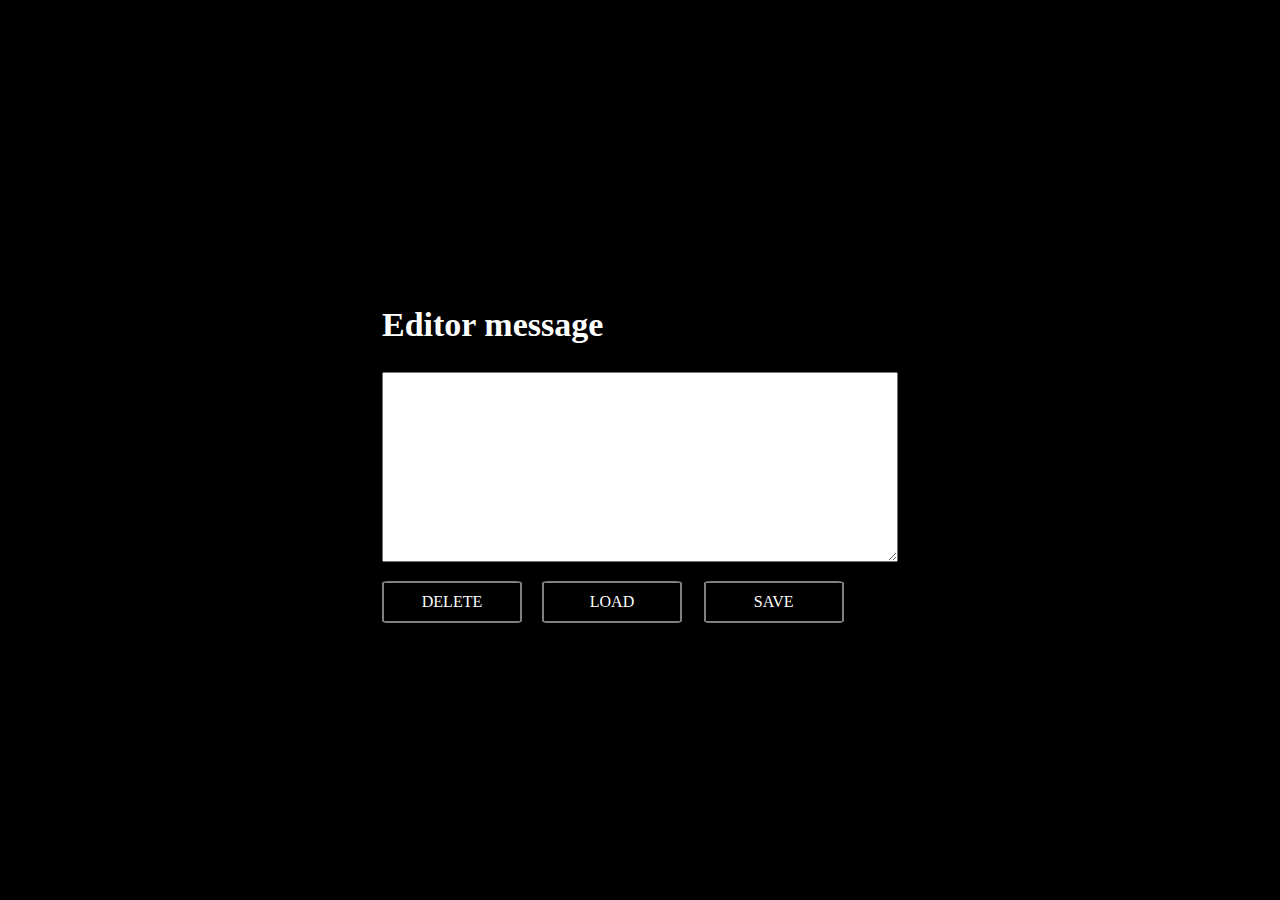
==== index.html @ 8d7d9586 "Updates" ====
<!DOCTYPE html>
<html lang="en">

<head>
  <meta charset="UTF-8" />
  <meta name="viewport" content="width=device-width, initial-scale=1.0" />
  <meta http-equiv="X-UA-Compatible" content="ie=edge" />
  <title>Site title</title>
  <meta name="description" content="Description" />

  <!-- Title -->
  <meta property="og:title" content="" />
  <!-- OPTIONAL description. 2-4 sentences. -->
  <meta property="og:description" content="" />
  <!-- full url with http(s) ie. https://maciejkorsan.github.io/my-repo/ -->
  <meta property="og:url" content="" />
  <!-- full url to the image with http(s) ie. https://maciejkorsan.github.io/my-repo/assets/img/fb.png. Facebook suggests at least 1200 x 630. -->
  <meta property="og:image" content="https://maciejkorsan.com/wtf-gulp-starter/assets/img/cover.png" />

  <link rel="manifest" href="manifest.json" />
  <meta name="apple-mobile-web-app-capable" content="yes" />

  <link rel="stylesheet" href="css/main.css" />
</head>

<body>
  <form class="form-editor">
    <header class="header">
      <h2 class="header__title">Editor message</h2>
      <textarea class="header__textarea header__textarea--js" name="" id="" cols="55" rows="10"></textarea>
    </header>
    <button class="button button--delete button--delete-js">Delete</button>
    <button class="button button--load button--load-js">Load</button>
    <button class="button button--save button--save-js">Save</button>
  </form>

  <script src="js/main.js"></script>
</body>

</html>
---- css/main.css ----
/*! normalize.css v8.0.1 | MIT License | github.com/necolas/normalize.css */
/* Document
   ========================================================================== */
/**
 * 1. Correct the line height in all browsers.
 * 2. Prevent adjustments of font size after orientation changes in iOS.
 */
html {
  line-height: 1.15;
  /* 1 */
  -webkit-text-size-adjust: 100%;
  /* 2 */ }

/* Sections
   ========================================================================== */
/**
 * Remove the margin in all browsers.
 */
body {
  margin: 0; }

/**
 * Render the `main` element consistently in IE.
 */
main {
  display: block; }

/**
 * Correct the font size and margin on `h1` elements within `section` and
 * `article` contexts in Chrome, Firefox, and Safari.
 */
h1 {
  font-size: 2em;
  margin: 0.67em 0; }

/* Grouping content
   ========================================================================== */
/**
 * 1. Add the correct box sizing in Firefox.
 * 2. Show the overflow in Edge and IE.
 */
hr {
  -webkit-box-sizing: content-box;
          box-sizing: content-box;
  /* 1 */
  height: 0;
  /* 1 */
  overflow: visible;
  /* 2 */ }

/**
 * 1. Correct the inheritance and scaling of font size in all browsers.
 * 2. Correct the odd `em` font sizing in all browsers.
 */
pre {
  font-family: monospace, monospace;
  /* 1 */
  font-size: 1em;
  /* 2 */ }

/* Text-level semantics
   ========================================================================== */
/**
 * Remove the gray background on active links in IE 10.
 */
a {
  background-color: transparent; }

/**
 * 1. Remove the bottom border in Chrome 57-
 * 2. Add the correct text decoration in Chrome, Edge, IE, Opera, and Safari.
 */
abbr[title] {
  border-bottom: none;
  /* 1 */
  text-decoration: underline;
  /* 2 */
  -webkit-text-decoration: underline dotted;
          text-decoration: underline dotted;
  /* 2 */ }

/**
 * Add the correct font weight in Chrome, Edge, and Safari.
 */
b,
strong {
  font-weight: bolder; }

/**
 * 1. Correct the inheritance and scaling of font size in all browsers.
 * 2. Correct the odd `em` font sizing in all browsers.
 */
code,
kbd,
samp {
  font-family: monospace, monospace;
  /* 1 */
  font-size: 1em;
  /* 2 */ }

/**
 * Add the correct font size in all browsers.
 */
small {
  font-size: 80%; }

/**
 * Prevent `sub` and `sup` elements from affecting the line height in
 * all browsers.
 */
sub,
sup {
  font-size: 75%;
  line-height: 0;
  position: relative;
  vertical-align: baseline; }

sub {
  bottom: -0.25em; }

sup {
  top: -0.5em; }

/* Embedded content
   ========================================================================== */
/**
 * Remove the border on images inside links in IE 10.
 */
img {
  border-style: none; }

/* Forms
   ========================================================================== */
/**
 * 1. Change the font styles in all browsers.
 * 2. Remove the margin in Firefox and Safari.
 */
button,
input,
optgroup,
select,
textarea {
  font-family: inherit;
  /* 1 */
  font-size: 100%;
  /* 1 */
  line-height: 1.15;
  /* 1 */
  margin: 0;
  /* 2 */ }

/**
 * Show the overflow in IE.
 * 1. Show the overflow in Edge.
 */
button,
input {
  /* 1 */
  overflow: visible; }

/**
 * Remove the inheritance of text transform in Edge, Firefox, and IE.
 * 1. Remove the inheritance of text transform in Firefox.
 */
button,
select {
  /* 1 */
  text-transform: none; }

/**
 * Correct the inability to style clickable types in iOS and Safari.
 */
button,
[type="button"],
[type="reset"],
[type="submit"] {
  -webkit-appearance: button; }

/**
 * Remove the inner border and padding in Firefox.
 */
button::-moz-focus-inner,
[type="button"]::-moz-focus-inner,
[type="reset"]::-moz-focus-inner,
[type="submit"]::-moz-focus-inner {
  border-style: none;
  padding: 0; }

/**
 * Restore the focus styles unset by the previous rule.
 */
button:-moz-focusring,
[type="button"]:-moz-focusring,
[type="reset"]:-moz-focusring,
[type="submit"]:-moz-focusring {
  outline: 1px dotted ButtonText; }

/**
 * Correct the padding in Firefox.
 */
fieldset {
  padding: 0.35em 0.75em 0.625em; }

/**
 * 1. Correct the text wrapping in Edge and IE.
 * 2. Correct the color inheritance from `fieldset` elements in IE.
 * 3. Remove the padding so developers are not caught out when they zero out
 *    `fieldset` elements in all browsers.
 */
legend {
  -webkit-box-sizing: border-box;
          box-sizing: border-box;
  /* 1 */
  color: inherit;
  /* 2 */
  display: table;
  /* 1 */
  max-width: 100%;
  /* 1 */
  padding: 0;
  /* 3 */
  white-space: normal;
  /* 1 */ }

/**
 * Add the correct vertical alignment in Chrome, Firefox, and Opera.
 */
progress {
  vertical-align: baseline; }

/**
 * Remove the default vertical scrollbar in IE 10+.
 */
textarea {
  overflow: auto; }

/**
 * 1. Add the correct box sizing in IE 10.
 * 2. Remove the padding in IE 10.
 */
[type="checkbox"],
[type="radio"] {
  -webkit-box-sizing: border-box;
          box-sizing: border-box;
  /* 1 */
  padding: 0;
  /* 2 */ }

/**
 * Correct the cursor style of increment and decrement buttons in Chrome.
 */
[type="number"]::-webkit-inner-spin-button,
[type="number"]::-webkit-outer-spin-button {
  height: auto; }

/**
 * 1. Correct the odd appearance in Chrome and Safari.
 * 2. Correct the outline style in Safari.
 */
[type="search"] {
  -webkit-appearance: textfield;
  /* 1 */
  outline-offset: -2px;
  /* 2 */ }

/**
 * Remove the inner padding in Chrome and Safari on macOS.
 */
[type="search"]::-webkit-search-decoration {
  -webkit-appearance: none; }

/**
 * 1. Correct the inability to style clickable types in iOS and Safari.
 * 2. Change font properties to `inherit` in Safari.
 */
::-webkit-file-upload-button {
  -webkit-appearance: button;
  /* 1 */
  font: inherit;
  /* 2 */ }

/* Interactive
   ========================================================================== */
/*
 * Add the correct display in Edge, IE 10+, and Firefox.
 */
details {
  display: block; }

/*
 * Add the correct display in all browsers.
 */
summary {
  display: list-item; }

/* Misc
   ========================================================================== */
/**
 * Add the correct display in IE 10+.
 */
template {
  display: none; }

/**
 * Add the correct display in IE 10.
 */
[hidden] {
  display: none; }

html {
  -webkit-box-sizing: border-box;
          box-sizing: border-box; }

*, *:before, *:after {
  -webkit-box-sizing: inherit;
          box-sizing: inherit; }

body {
  background: #000;
  display: -webkit-box;
  display: -ms-flexbox;
  display: flex;
  color: white;
  -webkit-box-pack: center;
      -ms-flex-pack: center;
          justify-content: center;
  -webkit-box-align: center;
      -ms-flex-align: center;
          align-items: center;
  min-height: 100vh;
  width: 100%; }

.form-editor {
  max-width: 600px;
  padding: 16px; }

.header__title {
  font-size: 34px; }

.button {
  background: none;
  border: none;
  border-radius: 5%;
  color: #fff;
  height: 42px;
  margin-top: 15px;
  text-transform: uppercase;
  width: 140px; }
  .button--delete {
    border: 2px solid gray; }
  .button--load {
    margin-left: 1em;
    border: 2px solid gray; }
  .button--save {
    margin-left: 1.1em;
    border: 2px solid gray; }

/*# sourceMappingURL=main.css.map */
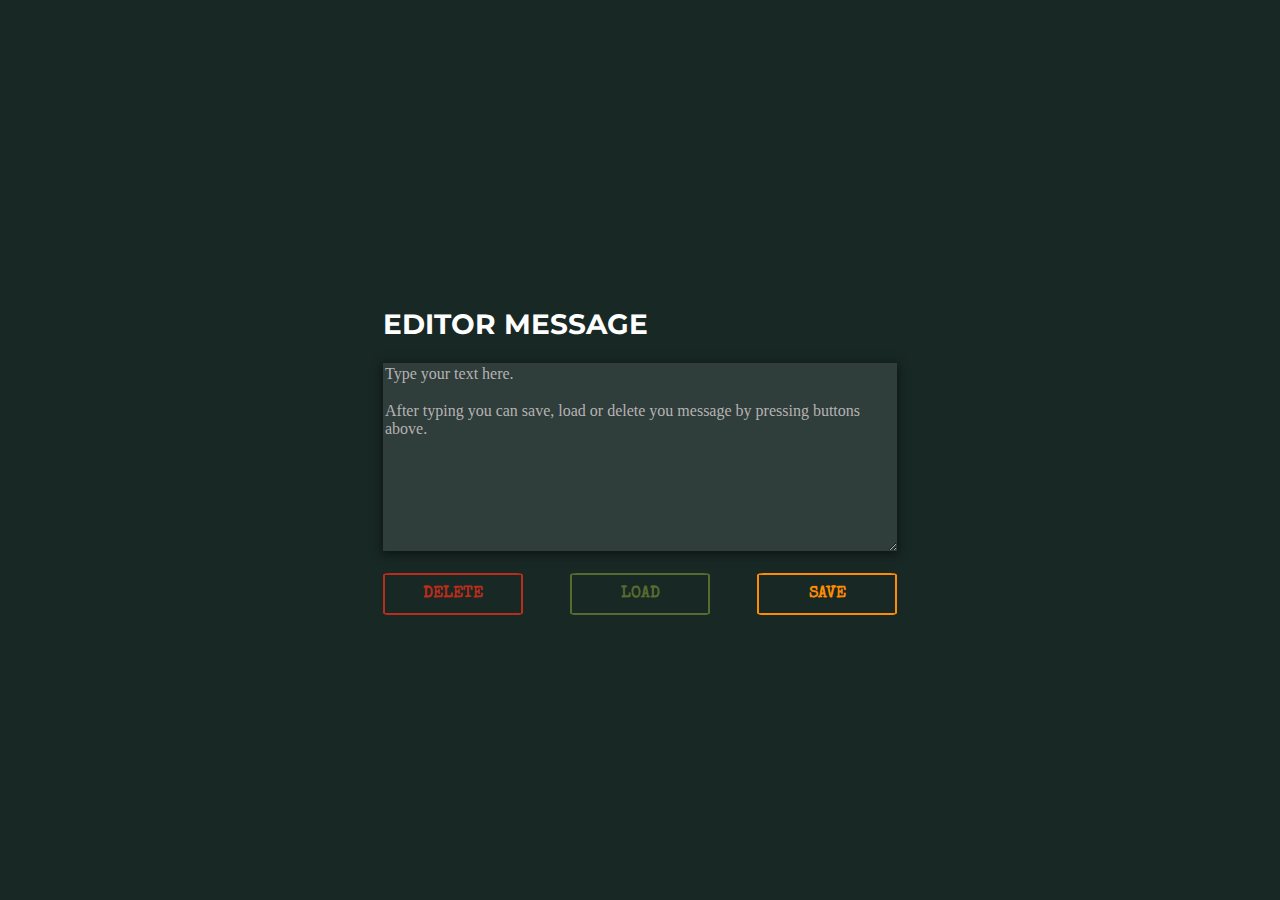
==== commit cac5b03c: "Updates" ====
--- a/index.html
+++ b/index.html
@@ -27,11 +27,15 @@
   <form class="form-editor">
     <header class="header">
       <h2 class="header__title">Editor message</h2>
-      <textarea class="header__textarea header__textarea--js" name="" id="" cols="55" rows="10"></textarea>
+      <textarea class="header__textarea header__textarea--js" name="textarea" id="textarea" cols="55" rows="10" placeholder="Type your text here.
+
+After typing you can save, load or delete you message by pressing buttons above."></textarea>
     </header>
-    <button class="button button--delete button--delete-js">Delete</button>
-    <button class="button button--load button--load-js">Load</button>
-    <button class="button button--save button--save-js">Save</button>
+    <span class="flexButtons">
+      <button class="button button--delete button--delete-js">Delete</button>
+      <button class="button button--load button--load-js">Load</button>
+      <button class="button button--save button--save-js">Save</button>
+    </span>
   </form>
 
   <script src="js/main.js"></script>
--- a/css/main.css
+++ b/css/main.css
@@ -5,6 +5,7 @@
  * 1. Correct the line height in all browsers.
  * 2. Prevent adjustments of font size after orientation changes in iOS.
  */
+@import url("https://fonts.googleapis.com/css?family=Montserrat|Special+Elite&display=swap");
 html {
   line-height: 1.15;
   /* 1 */
@@ -316,7 +317,7 @@
           box-sizing: inherit; }
 
 body {
-  background: #000;
+  background: #182825;
   display: -webkit-box;
   display: -ms-flexbox;
   display: flex;
@@ -327,32 +328,115 @@
   -webkit-box-align: center;
       -ms-flex-align: center;
           align-items: center;
-  min-height: 100vh;
-  width: 100%; }
+  min-height: 100vh; }
 
 .form-editor {
   max-width: 600px;
   padding: 16px; }
 
 .header__title {
-  font-size: 34px; }
+  font-family: 'Montserrat', sans-serif;
+  font-size: 28px;
+  text-transform: uppercase; }
+
+.flexButtons {
+  display: -webkit-box;
+  display: -ms-flexbox;
+  display: flex;
+  -webkit-box-pack: justify;
+      -ms-flex-pack: justify;
+          justify-content: space-between; }
+
+[class^="button"] {
+  background-color: inherit;
+  background-position: 100% 0;
+  background-size: 300%;
+  cursor: pointer;
+  font-size: 16px;
+  font-weight: bold;
+  -webkit-transition: .8s;
+  -o-transition: .8s;
+  transition: .8s; }
+
+[class^="button"]:hover {
+  background-position: 0 100%; }
 
 .button {
-  background: none;
-  border: none;
+  border: 2px solid rgba(255, 255, 255, 0.1);
+  background-image: -webkit-linear-gradient(45deg, rgba(255, 255, 255, 0.3) 50%, transparent 50%);
+  background-image: -o-linear-gradient(45deg, rgba(255, 255, 255, 0.3) 50%, transparent 50%);
+  background-image: linear-gradient(45deg, rgba(255, 255, 255, 0.3) 50%, transparent 50%);
+  color: rgba(255, 255, 255, 0.3);
   border-radius: 5%;
-  color: #fff;
+  font-family: 'Special Elite', cursive;
   height: 42px;
-  margin-top: 15px;
+  margin-top: 18px;
   text-transform: uppercase;
   width: 140px; }
   .button--delete {
-    border: 2px solid gray; }
+    border: 2px solid #BC2C1A;
+    color: #BC2C1A; }
+    .button--delete:hover {
+      background-color: #BC2C1A;
+      border: none;
+      color: #fff; }
   .button--load {
-    margin-left: 1em;
-    border: 2px solid gray; }
+    border: 2px solid darkolivegreen;
+    color: darkolivegreen; }
+    .button--load:hover {
+      color: #fff;
+      border: none;
+      background-color: darkolivegreen; }
   .button--save {
-    margin-left: 1.1em;
-    border: 2px solid gray; }
+    color: darkorange;
+    border: 2px solid darkorange; }
+    .button--save:hover {
+      color: #fff;
+      border: none;
+      background-color: darkorange; }
+
+.header__textarea {
+  background: rgba(255, 255, 255, 0.1);
+  border: none;
+  color: #b6b3b3;
+  outline: none;
+  -webkit-box-shadow: 0 2px 10px 1px rgba(0, 0, 0, 0.5);
+  box-shadow: 0 2px 10px 1px rgba(0, 0, 0, 0.5); }
+
+::-webkit-input-placeholder {
+  color: #b6b3b3; }
+
+::-moz-placeholder {
+  color: #b6b3b3; }
+
+:-ms-input-placeholder {
+  color: #b6b3b3; }
+
+::-ms-input-placeholder {
+  color: #b6b3b3; }
+
+::placeholder {
+  color: #b6b3b3; }
+
+@media (max-width: 500px) {
+  .header__title {
+    font-size: 16px; }
+  .header__textarea {
+    width: 180px; }
+  .button {
+    font-size: 11px;
+    height: 22px;
+    width: 55px;
+    margin-top: 8px; }
+  ::-webkit-input-placeholder {
+    font-size: 13px; }
+  ::-moz-placeholder {
+    font-size: 13px; }
+  :-ms-input-placeholder {
+    font-size: 13px; }
+  ::-ms-input-placeholder {
+    font-size: 13px; }
+  ::placeholder {
+    font-size: 13px; } }
 
 /*# sourceMappingURL=main.css.map */
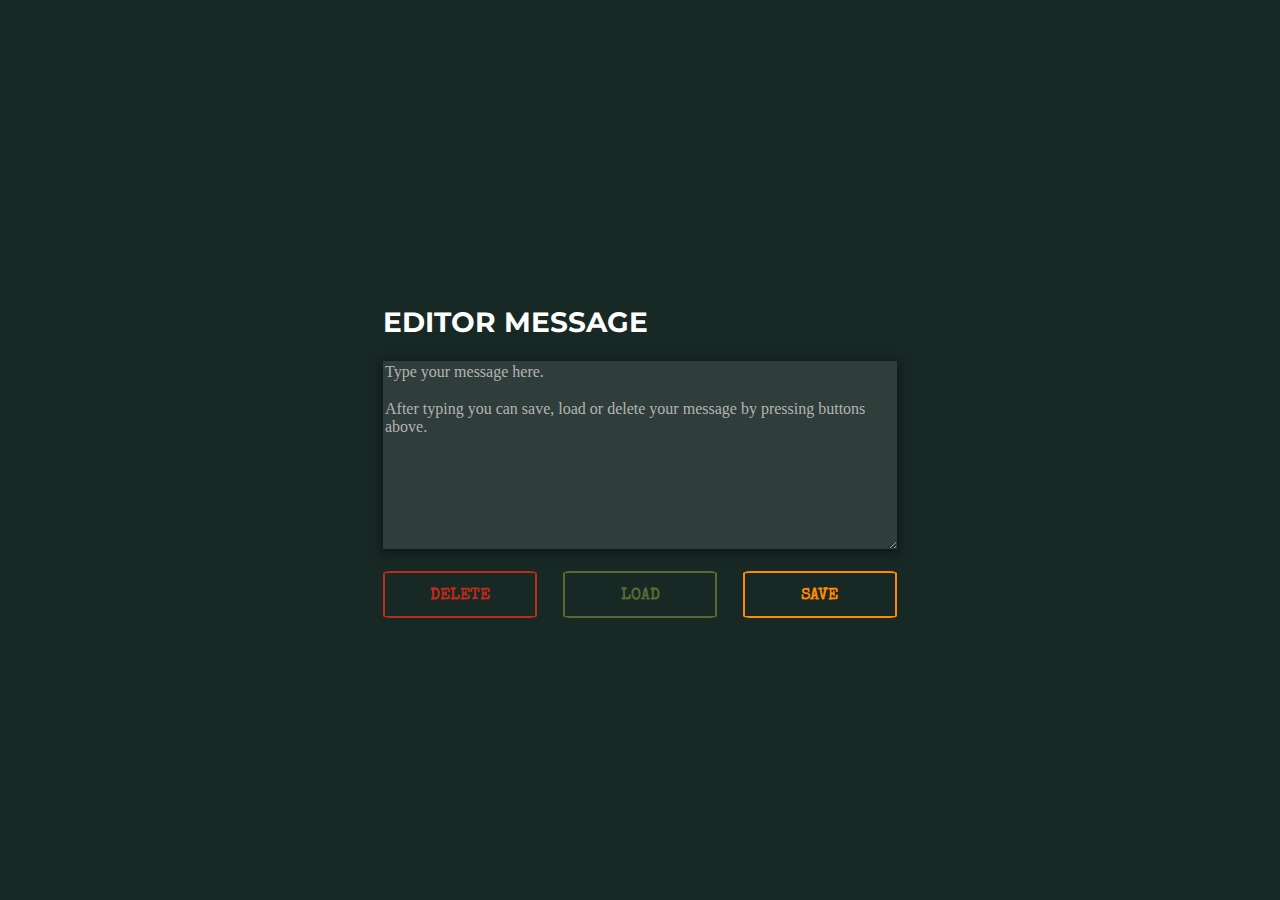
==== commit 131e4b7d: "Updates" ====
--- a/index.html
+++ b/index.html
@@ -27,9 +27,9 @@
   <form class="form-editor">
     <header class="header">
       <h2 class="header__title">Editor message</h2>
-      <textarea class="header__textarea header__textarea--js" name="textarea" id="textarea" cols="55" rows="10" placeholder="Type your text here.
+      <textarea class="header__textarea header__textarea--js" name="textarea" id="textarea" cols="55" rows="10" placeholder="Type your message here.
 
-After typing you can save, load or delete you message by pressing buttons above."></textarea>
+After typing you can save, load or delete your message by pressing buttons above."></textarea>
     </header>
     <span class="flexButtons">
       <button class="button button--delete button--delete-js">Delete</button>
--- a/css/main.css
+++ b/css/main.css
@@ -312,7 +312,9 @@
   -webkit-box-sizing: border-box;
           box-sizing: border-box; }
 
-*, *:before, *:after {
+*,
+*:before,
+*:after {
   -webkit-box-sizing: inherit;
           box-sizing: inherit; }
 
@@ -369,10 +371,10 @@
   color: rgba(255, 255, 255, 0.3);
   border-radius: 5%;
   font-family: 'Special Elite', cursive;
-  height: 42px;
   margin-top: 18px;
+  padding: 14px 0 10px;
   text-transform: uppercase;
-  width: 140px; }
+  width: 30%; }
   .button--delete {
     border: 2px solid #BC2C1A;
     color: #BC2C1A; }
@@ -425,8 +427,8 @@
     width: 180px; }
   .button {
     font-size: 11px;
-    height: 22px;
-    width: 55px;
+    width: 30%;
+    padding: 5px 0 2px;
     margin-top: 8px; }
   ::-webkit-input-placeholder {
     font-size: 13px; }
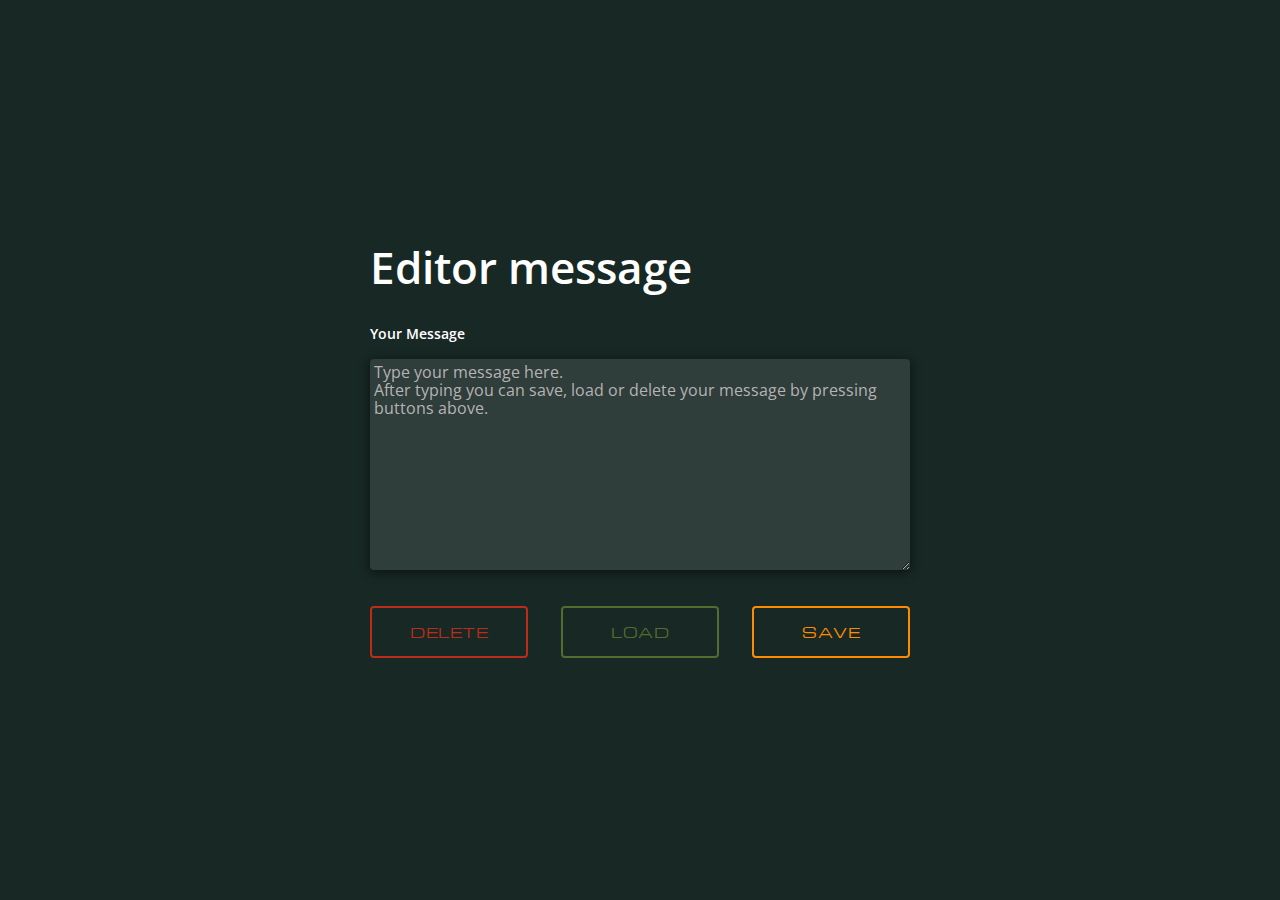
==== commit 8e2ec3db: "Updates" ====
--- a/index.html
+++ b/index.html
@@ -24,19 +24,21 @@
 </head>
 
 <body>
-  <form class="form-editor">
-    <header class="header">
-      <h2 class="header__title">Editor message</h2>
-      <textarea class="header__textarea header__textarea--js" name="textarea" id="textarea" cols="55" rows="10" placeholder="Type your message here.
-
+  <main class="main">
+    <form class="form">
+      <h1 class="header">Editor message</h1>
+      <p class="form__wrapper">
+        <label for="message" class="form__label">Your Message</label>
+        <textarea class="form__message form__message--js" name="textarea" id="textarea" placeholder="Type your message here.
 After typing you can save, load or delete your message by pressing buttons above."></textarea>
-    </header>
-    <span class="flexButtons">
-      <button class="button button--delete button--delete-js">Delete</button>
-      <button class="button button--load button--load-js">Load</button>
-      <button class="button button--save button--save-js">Save</button>
-    </span>
-  </form>
+      </p>
+      <div class="form-functional">
+        <button class="form__button form__button--delete form__button--delete-js">Delete</button>
+        <button class="form__button form__button--load form__button--load-js">Load</button>
+        <button class="form__button form__button--save form__button--save-js">Save</button>
+      </div>
+    </form>
+  </main>
 
   <script src="js/main.js"></script>
 </body>
--- a/css/main.css
+++ b/css/main.css
@@ -5,7 +5,7 @@
  * 1. Correct the line height in all browsers.
  * 2. Prevent adjustments of font size after orientation changes in iOS.
  */
-@import url("https://fonts.googleapis.com/css?family=Montserrat|Special+Elite&display=swap");
+@import url("https://fonts.googleapis.com/css?family=Michroma|Open+Sans:400,700&display=swap&subset=latin-ext");
 html {
   line-height: 1.15;
   /* 1 */
@@ -310,7 +310,8 @@
 
 html {
   -webkit-box-sizing: border-box;
-          box-sizing: border-box; }
+          box-sizing: border-box;
+  font-family: "Open Sans", sans-serif; }
 
 *,
 *:before,
@@ -319,117 +320,132 @@
           box-sizing: inherit; }
 
 body {
-  background: #182825;
+  background-color: #182825;
+  color: #fff;
   display: -webkit-box;
   display: -ms-flexbox;
   display: flex;
-  color: white;
+  -webkit-box-align: center;
+      -ms-flex-align: center;
+          align-items: center;
   -webkit-box-pack: center;
       -ms-flex-pack: center;
           justify-content: center;
-  -webkit-box-align: center;
-      -ms-flex-align: center;
-          align-items: center;
   min-height: 100vh; }
 
-.form-editor {
-  max-width: 600px;
-  padding: 16px; }
-
-.header__title {
-  font-family: 'Montserrat', sans-serif;
-  font-size: 28px;
-  text-transform: uppercase; }
-
-.flexButtons {
+.header {
+  font-weight: 600;
+  font-size: 44px;
+  margin: 0 0 33px 0; }
+
+.main {
+  max-width: 540px;
+  width: 100%; }
+
+.form__button {
+  background-color: inherit;
+  background-position: 100% 0;
+  background-size: 300%;
+  background-image: -webkit-linear-gradient(45deg, rgba(255, 255, 255, 0.3) 50%, transparent 50%);
+  background-image: -o-linear-gradient(45deg, rgba(255, 255, 255, 0.3) 50%, transparent 50%);
+  background-image: linear-gradient(45deg, rgba(255, 255, 255, 0.3) 50%, transparent 50%);
+  border-radius: 4px;
+  cursor: pointer;
+  color: #fff;
+  font-size: 14px;
+  font-family: 'Michroma', sans-serif;
+  letter-spacing: 0.5px;
+  min-width: 158px;
+  padding: 16px;
+  text-transform: uppercase;
+  -webkit-transition: 0.6s;
+  -o-transition: 0.6s;
+  transition: 0.6s; }
+  .form__button--delete {
+    border: 2px solid #bc2c1a;
+    color: #bc2c1a; }
+    .form__button--delete:hover {
+      background-color: #bc2c1a; }
+  .form__button--load {
+    border: 2px solid darkolivegreen;
+    color: darkolivegreen; }
+    .form__button--load:hover {
+      background-color: darkolivegreen; }
+  .form__button--save {
+    border: 2px solid darkorange;
+    color: darkorange; }
+    .form__button--save:hover {
+      background-color: darkorange; }
+
+.form [class^="form__button"]:hover {
+  background-position: 0 100%;
+  border: 2px solid transparent;
+  color: #fff; }
+
+.form-functional {
   display: -webkit-box;
   display: -ms-flexbox;
   display: flex;
   -webkit-box-pack: justify;
       -ms-flex-pack: justify;
-          justify-content: space-between; }
-
-[class^="button"] {
-  background-color: inherit;
-  background-position: 100% 0;
-  background-size: 300%;
-  cursor: pointer;
-  font-size: 16px;
-  font-weight: bold;
-  -webkit-transition: .8s;
-  -o-transition: .8s;
-  transition: .8s; }
-
-[class^="button"]:hover {
-  background-position: 0 100%; }
-
-.button {
-  border: 2px solid rgba(255, 255, 255, 0.1);
-  background-image: -webkit-linear-gradient(45deg, rgba(255, 255, 255, 0.3) 50%, transparent 50%);
-  background-image: -o-linear-gradient(45deg, rgba(255, 255, 255, 0.3) 50%, transparent 50%);
-  background-image: linear-gradient(45deg, rgba(255, 255, 255, 0.3) 50%, transparent 50%);
-  color: rgba(255, 255, 255, 0.3);
-  border-radius: 5%;
-  font-family: 'Special Elite', cursive;
-  margin-top: 18px;
-  padding: 14px 0 10px;
-  text-transform: uppercase;
-  width: 30%; }
-  .button--delete {
-    border: 2px solid #BC2C1A;
-    color: #BC2C1A; }
-    .button--delete:hover {
-      background-color: #BC2C1A;
-      border: none;
-      color: #fff; }
-  .button--load {
-    border: 2px solid darkolivegreen;
-    color: darkolivegreen; }
-    .button--load:hover {
-      color: #fff;
-      border: none;
-      background-color: darkolivegreen; }
-  .button--save {
-    color: darkorange;
-    border: 2px solid darkorange; }
-    .button--save:hover {
-      color: #fff;
-      border: none;
-      background-color: darkorange; }
-
-.header__textarea {
+          justify-content: space-between;
+  margin-top: 33px; }
+
+.form__label {
+  display: block;
+  font-weight: 600;
+  font-size: 14px;
+  line-height: 16px;
+  line-height: 16px;
+  margin-bottom: 17px; }
+
+.form__message {
+  border-radius: 4px;
   background: rgba(255, 255, 255, 0.1);
   border: none;
   color: #b6b3b3;
+  min-height: 211px;
   outline: none;
+  padding: 4px;
   -webkit-box-shadow: 0 2px 10px 1px rgba(0, 0, 0, 0.5);
-  box-shadow: 0 2px 10px 1px rgba(0, 0, 0, 0.5); }
-
-::-webkit-input-placeholder {
+  box-shadow: 0 2px 10px 1px rgba(0, 0, 0, 0.5);
+  width: 100%; }
+
+.form__wrapper {
+  margin: 0; }
+
+.form ::-webkit-input-placeholder {
   color: #b6b3b3; }
 
-::-moz-placeholder {
+.form ::-moz-placeholder {
   color: #b6b3b3; }
 
-:-ms-input-placeholder {
+.form :-ms-input-placeholder {
   color: #b6b3b3; }
 
-::-ms-input-placeholder {
+.form ::-ms-input-placeholder {
   color: #b6b3b3; }
 
-::placeholder {
+.form ::placeholder {
   color: #b6b3b3; }
 
 @media (max-width: 500px) {
-  .header__title {
-    font-size: 16px; }
-  .header__textarea {
+  .main {
+    max-width: 180px; }
+  .header {
+    font-size: 16px;
+    margin: 0 0 10px 0; }
+  .form__button {
+    font-size: 8px;
+    padding: 5px 5px;
+    min-width: 5px; }
+  .form-functional {
+    margin: 7px 0 0 0; }
+  .form__label {
+    margin-bottom: 7px;
+    font-size: 12px; }
+  .form__message {
     width: 180px; }
-  .button {
-    font-size: 11px;
-    width: 30%;
-    padding: 5px 0 2px;
-    margin-top: 8px; }
   ::-webkit-input-placeholder {
     font-size: 13px; }
   ::-moz-placeholder {
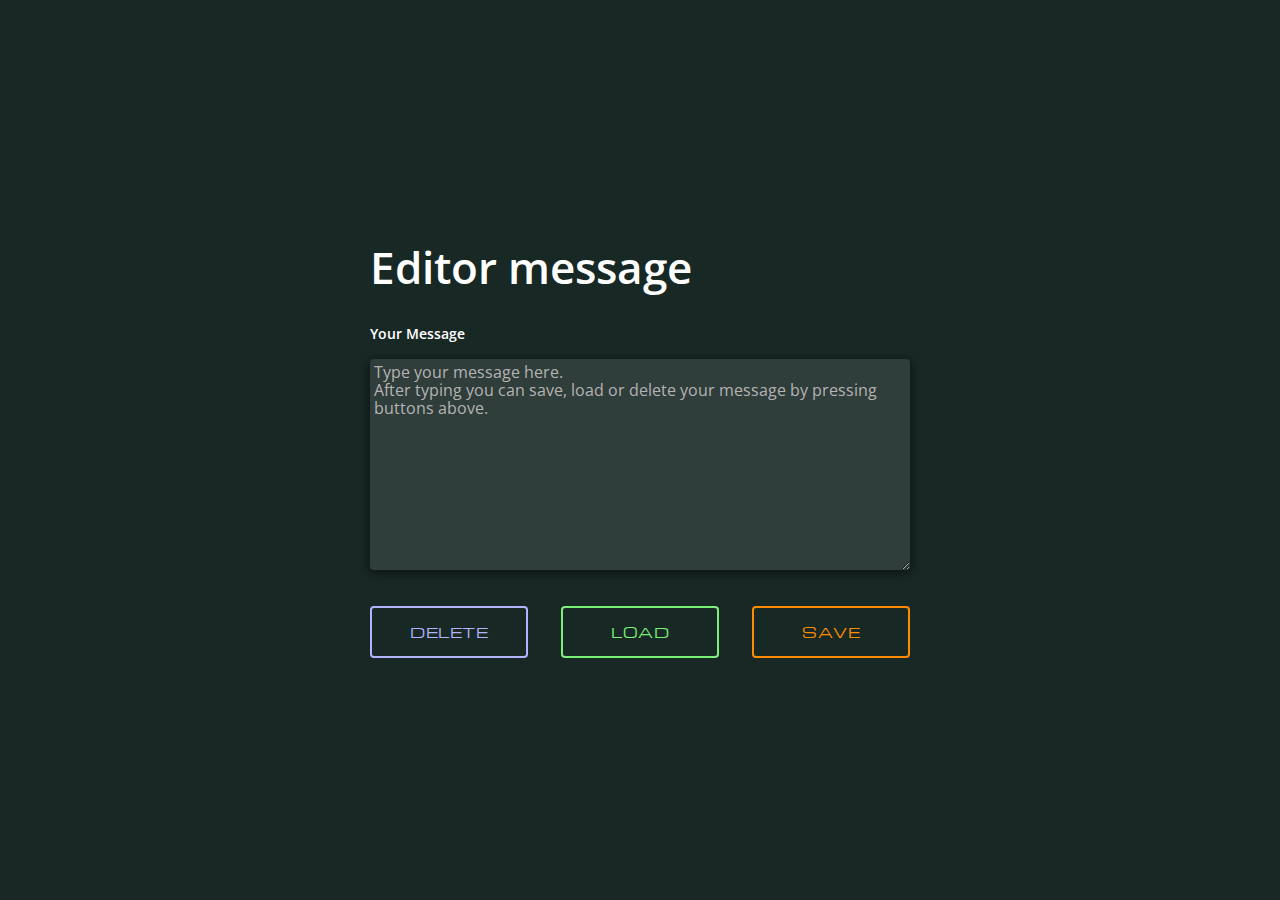
==== commit 9bc8b74b: "Updates" ====
--- a/index.html
+++ b/index.html
@@ -5,7 +5,7 @@
   <meta charset="UTF-8" />
   <meta name="viewport" content="width=device-width, initial-scale=1.0" />
   <meta http-equiv="X-UA-Compatible" content="ie=edge" />
-  <title>Site title</title>
+  <title>Simple editor</title>
   <meta name="description" content="Description" />
 
   <!-- Title -->
--- a/css/main.css
+++ b/css/main.css
@@ -346,9 +346,9 @@
   background-color: inherit;
   background-position: 100% 0;
   background-size: 300%;
-  background-image: -webkit-linear-gradient(45deg, rgba(255, 255, 255, 0.3) 50%, transparent 50%);
-  background-image: -o-linear-gradient(45deg, rgba(255, 255, 255, 0.3) 50%, transparent 50%);
-  background-image: linear-gradient(45deg, rgba(255, 255, 255, 0.3) 50%, transparent 50%);
+  background-image: -webkit-linear-gradient(45deg, rgba(255, 255, 255, 0.1) 50%, transparent 50%);
+  background-image: -o-linear-gradient(45deg, rgba(255, 255, 255, 0.1) 50%, transparent 50%);
+  background-image: linear-gradient(45deg, rgba(255, 255, 255, 0.1) 50%, transparent 50%);
   border-radius: 4px;
   cursor: pointer;
   color: #fff;
@@ -362,15 +362,15 @@
   -o-transition: 0.6s;
   transition: 0.6s; }
   .form__button--delete {
-    border: 2px solid #bc2c1a;
-    color: #bc2c1a; }
+    border: 2px solid #B3B3FF;
+    color: #B3B3FF; }
     .form__button--delete:hover {
-      background-color: #bc2c1a; }
+      background-color: #B3B3FF; }
   .form__button--load {
-    border: 2px solid darkolivegreen;
-    color: darkolivegreen; }
+    border: 2px solid #7BF178;
+    color: #7BF178; }
     .form__button--load:hover {
-      background-color: darkolivegreen; }
+      background-color: #7BF178; }
   .form__button--save {
     border: 2px solid darkorange;
     color: darkorange; }
@@ -380,7 +380,7 @@
 .form [class^="form__button"]:hover {
   background-position: 0 100%;
   border: 2px solid transparent;
-  color: #fff; }
+  color: #000; }
 
 .form-functional {
   display: -webkit-box;
